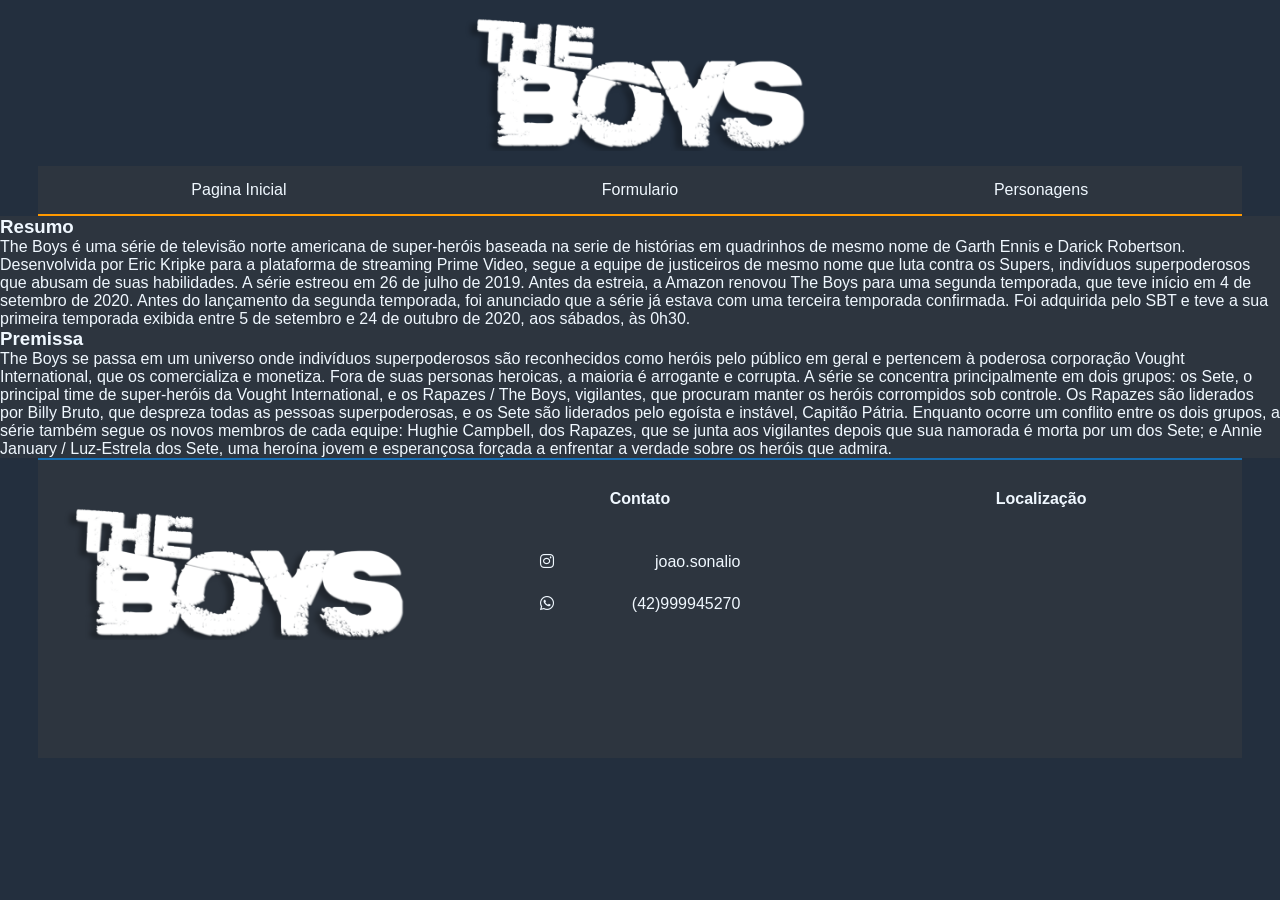
==== index.html @ 51f14185 "CabecalhoRodape Cabecalho e rodape feitos, sem o rodapé responsivo" ====
<!DOCTYPE html>
<html lang="en, pt-br">

<head>
    <meta name="description" content="Site The Boys">
    <meta name="keywords" content="The Boys, Trabalho">
    <meta charset="UTF-8">
    <meta name="viewport" content="width=device-width, initial-scale=1.0">
    <link rel="stylesheet" href="https://cdnjs.cloudflare.com/ajax/libs/font-awesome/6.6.0/css/all.min.css"
        integrity="sha512-Kc323vGBEqzTmouAECnVceyQqyqdsSiqLQISBL29aUW4U/M7pSPA/gEUZQqv1cwx4OnYxTxve5UMg5GT6L4JJg=="
        crossorigin="anonymous" referrerpolicy="no-referrer">
    <link rel="stylesheet" href="assets/css/CabecalhoRodape.css">
    <link rel="stylesheet" href="">
    <title>Pagina Inicial</title>
</head>

<body>

    <!-- --------------------------Cabeçalho-------------------------- -->
    <header>
        <img src="assets/img/logo_white.png" alt="LogoTheBoys" class="LogoSite">

        <nav>
            <div class="w33"><a href="">Pagina Inicial</a></div>
            <div class="w33"><a href="">Formulario</a></div>
            <div class="w33"><a href="">Personagens</a></div>
        </nav>
        <div class="mobile">
            <a href="" class="fa-solid fa-bars"></a>
        </div>
    </header>
    <!-- --------------------------Cabeçalho-------------------------- -->

    <main>

        <section>

            <article id="resumo" class="sobre">
               
                <h1 id="tituloResumo">
                    Resumo
                </h1>
                <p id="textoResumo">
                The Boys é uma série de televisão norte americana de super-heróis baseada na serie de histórias em quadrinhos de mesmo nome de Garth Ennis e Darick Robertson. Desenvolvida por Eric Kripke para a plataforma de streaming Prime Video, segue a equipe de justiceiros de mesmo nome que luta contra os Supers, indivíduos superpoderosos que abusam de suas habilidades.
                A série estreou em 26 de julho de 2019. Antes da estreia, a Amazon renovou The Boys para uma segunda temporada, que teve início em 4 de setembro de 2020. Antes do lançamento da segunda temporada, foi anunciado que a série já estava com uma terceira temporada confirmada.
                Foi adquirida pelo SBT e teve a sua primeira temporada exibida entre 5 de setembro e 24 de outubro de 2020, aos sábados, às 0h30.
                </p>
    
            </article>
            
            <article id="premissa" class="sobre">
    
                <h1 id="tituloPremissa">
                    Premissa
                </h1>
                <p id="textoPremissa">
                The Boys se passa em um universo onde indivíduos superpoderosos são reconhecidos como heróis pelo público em geral e pertencem à poderosa corporação Vought International, que os comercializa e monetiza. Fora de suas personas heroicas, a maioria é arrogante e corrupta. A série se concentra principalmente em dois grupos: os Sete, o principal time de super-heróis da Vought International, e os Rapazes / The Boys, vigilantes, que procuram manter os heróis corrompidos sob controle.
                Os Rapazes são liderados por Billy Bruto, que despreza todas as pessoas superpoderosas, e os Sete são liderados pelo egoísta e instável, Capitão Pátria. Enquanto ocorre um conflito entre os dois grupos, a série também segue os novos membros de cada equipe: Hughie Campbell, dos Rapazes, que se junta aos vigilantes depois que sua namorada é morta por um dos Sete; e Annie January / Luz-Estrela dos Sete, uma heroína jovem e esperançosa forçada a enfrentar a verdade sobre os heróis que admira.
                </p>  
    
            </article>
            
    
        </section>

    </main>

    <!-- --------------------------Rodapé-------------------------- -->
    <footer>

        <div class="rodape">
            <div class="w33">
                <img class="LogoSite" src="assets/img/logo_white.png" alt="LogoTheBoys">
            </div>
    
            <div class="w33">
                <h4>Contato</h4>
                <table>
                    <tbody>
                        <tr>
                            <td><a href="https://www.instagram.com/joao.sonalio/" target="_blank"><i class="fa-brands fa-instagram"></i></a>
                            </td>
                            <td>joao.sonalio</td>
                        </tr>
                        <tr>
                            <td><a
                                    href="https://api.whatsapp.com/send/?phone=42999945270&text&type=phone_number&app_absent=0" target="_blank"><i
                                        class="fa-brands fa-whatsapp"></i></a></td>
                            <td>(42)999945270</td>
                        </tr>
                    </tbody>
    
                </table>
            </div>
    
            <div class="w33">
                <h4>Localização</h4>
                <iframe
                    src="https://www.google.com/maps/embed?pb=!1m18!1m12!1m3!1d3443.843861908598!2d-51.05014303612233!3d-26.227693068539793!2m3!1f0!2f0!3f0!3m2!1i1024!2i768!4f13.1!3m3!1m2!1s0x94e6602a2f792417%3A0x260a3f120bc90789!2sIFPR%20-%20Campus%20Uni%C3%A3o%20da%20Vit%C3%B3ria!5e0!3m2!1spt-BR!2sbr!4v1725923121642!5m2!1spt-BR!2sbr"
                    width="600" height="450" style="border:0;" allowfullscreen="" loading="lazy"
                    referrerpolicy="no-referrer-when-downgrade"></iframe>
            </div>
        </div>

    </footer>

    <!-- --------------------------Rodapé-------------------------- -->
</body>

</html>
---- assets/css/CabecalhoRodape.css ----
*{
    margin: 0;
    padding: 0;
    box-sizing: border-box;
}

body{
    background-color:#232f3e ;
    color:aliceblue;
    font-family: Verdana, Geneva, Tahoma, sans-serif;
    font-size: 16px;
}

/*
Cores:

Cinza escuro #232f3e
Cinza Claro #2d353f
Laranja #ff9900
Azul #146eb4
Branco #ffffff
*/


/* --------------------------Cabeçalho--------------------------*/
header{
    width: 100%;
    display: flex;
    flex-wrap: nowrap;
    flex-direction: column;
    align-items: center;
}

.LogoSite{
    width: 350px;
    margin: 15px;
}

nav{
    background-color: #2d353f;

    position: sticky;
    width: 94%;

    display: flex;
    flex-flow: row nowrap;
    justify-content: space-evenly;
    align-items: center;

    border-bottom: 2px solid #ff9900;
}

.w33{
    width: 33.333%;
}

nav div{
    
    padding-bottom: 15px;
    padding-top: 15px;

    height: 100%;

    display: flex;
    align-items: center;
    justify-content: center;

}


a{
    
    text-decoration: none;
    color: aliceblue;
}

.mobile{
    display: none;
}

nav div:hover{
    transition: 0.2s;
    border-bottom: 2px solid #ff9900;   
    font-size: 16.5px;
}

@media screen and (max-width:768px){
    
    nav{
        
        display: flex;
        flex-wrap: wrap;
        

    }

    .w33{
        width: 100%;
    }
}
    
@media screen and (max-width:500px) {
    
    nav{
        display: none;
    }
    
    .mobile{
        width: 100%;
        display: flex;
        justify-content: right;
        padding: 15px;
    }

}

/* --------------------------Cabeçalho--------------------------*/

/* --------------------------Corpo do Texto--------------------------*/

section{
    background-color: #2d353f;
}

/* --------------------------Corpo do Texto--------------------------*/

/*--------------------------Rodapé--------------------------*/

footer{

    display: flex;
    justify-content: center;
}

.rodape{
    width: 94%;

    background-color: #2d353f;
    display: flex;
    flex-flow:row wrap;
    justify-content: space-around;

    border-top: solid 2px #146eb4;
}

footer div{
    
    height: 300px;

    display: flex;
    flex-direction: column;
    justify-content:start;
    align-items:center;
}

footer div.w33{
    
    padding: 30px;

}

table{
    width: 100%;

    padding: 45px;

    display: flex;
    justify-content: center;
}

tbody{
    width: 80%;
    height: 60px;

    justify-content: space-between;
    display: flex;
    flex-direction: column;
}

tr{
    display: flex;
    flex-direction: row;
    justify-content: space-between;
}

iframe{
    width: 225px;
    height: 225px;
}

/*--------------------------Rodapé--------------------------*/
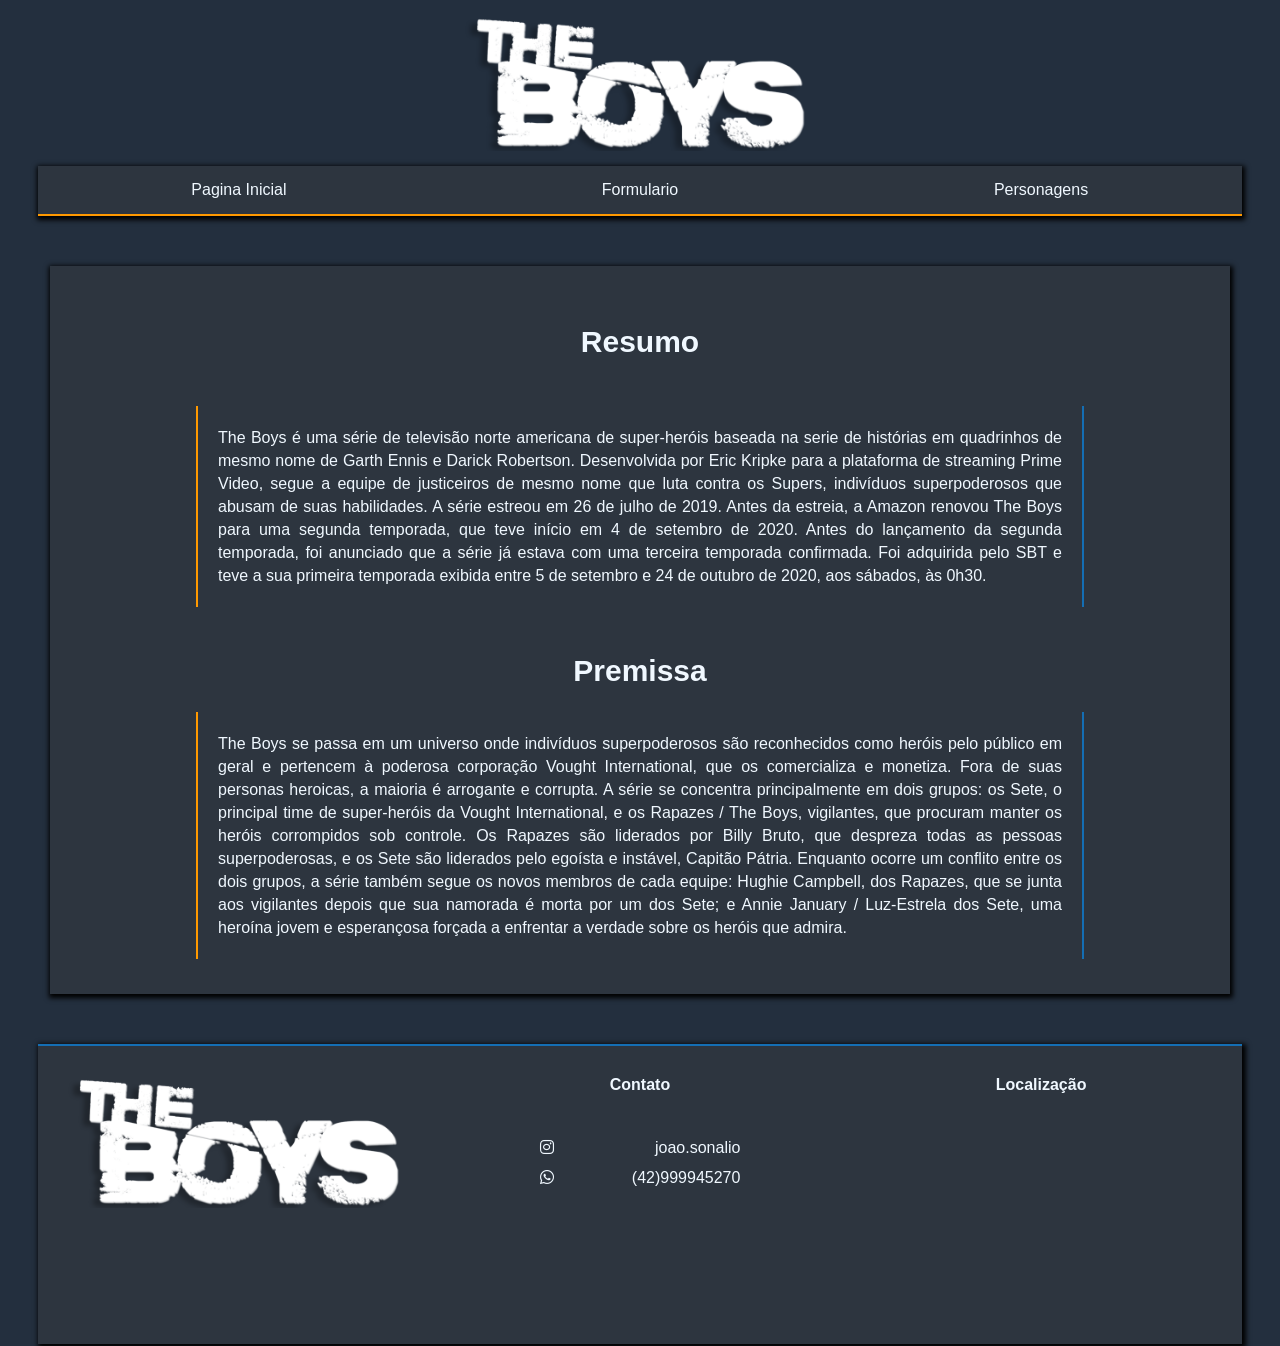
==== commit 17fe39cb: "Merge branch 'PaginaFormulario' of https://github.com/joaogson/trabalhoSiteFinal into PaginaFormular" ====
--- a/index.html
+++ b/index.html
@@ -10,7 +10,7 @@
         integrity="sha512-Kc323vGBEqzTmouAECnVceyQqyqdsSiqLQISBL29aUW4U/M7pSPA/gEUZQqv1cwx4OnYxTxve5UMg5GT6L4JJg=="
         crossorigin="anonymous" referrerpolicy="no-referrer">
     <link rel="stylesheet" href="assets/css/CabecalhoRodape.css">
-    <link rel="stylesheet" href="">
+    <link rel="stylesheet" href="assets/css/PaginaInicial.css">
     <title>Pagina Inicial</title>
 </head>
 
@@ -21,9 +21,9 @@
         <img src="assets/img/logo_white.png" alt="LogoTheBoys" class="LogoSite">
 
         <nav>
-            <div class="w33"><a href="">Pagina Inicial</a></div>
-            <div class="w33"><a href="">Formulario</a></div>
-            <div class="w33"><a href="">Personagens</a></div>
+            <div class="w33"><a href="index.html">Pagina Inicial</a></div>
+            <div class="w33"><a href="Formulario.html">Formulario</a></div>
+            <div class="w33"><a href="Personagens.html">Personagens</a></div>
         </nav>
         <div class="mobile">
             <a href="" class="fa-solid fa-bars"></a>
@@ -35,25 +35,21 @@
 
         <section>
 
-            <article id="resumo" class="sobre">
+            <article class="conteudo">
                
-                <h1 id="tituloResumo">
+                <h1 class="titulo">
                     Resumo
                 </h1>
-                <p id="textoResumo">
+                <p class="conteudo">
                 The Boys é uma série de televisão norte americana de super-heróis baseada na serie de histórias em quadrinhos de mesmo nome de Garth Ennis e Darick Robertson. Desenvolvida por Eric Kripke para a plataforma de streaming Prime Video, segue a equipe de justiceiros de mesmo nome que luta contra os Supers, indivíduos superpoderosos que abusam de suas habilidades.
                 A série estreou em 26 de julho de 2019. Antes da estreia, a Amazon renovou The Boys para uma segunda temporada, que teve início em 4 de setembro de 2020. Antes do lançamento da segunda temporada, foi anunciado que a série já estava com uma terceira temporada confirmada.
                 Foi adquirida pelo SBT e teve a sua primeira temporada exibida entre 5 de setembro e 24 de outubro de 2020, aos sábados, às 0h30.
                 </p>
-    
-            </article>
-            
-            <article id="premissa" class="sobre">
-    
-                <h1 id="tituloPremissa">
+
+                <h1 class="titulo">
                     Premissa
                 </h1>
-                <p id="textoPremissa">
+                <p class="conteudo">
                 The Boys se passa em um universo onde indivíduos superpoderosos são reconhecidos como heróis pelo público em geral e pertencem à poderosa corporação Vought International, que os comercializa e monetiza. Fora de suas personas heroicas, a maioria é arrogante e corrupta. A série se concentra principalmente em dois grupos: os Sete, o principal time de super-heróis da Vought International, e os Rapazes / The Boys, vigilantes, que procuram manter os heróis corrompidos sob controle.
                 Os Rapazes são liderados por Billy Bruto, que despreza todas as pessoas superpoderosas, e os Sete são liderados pelo egoísta e instável, Capitão Pátria. Enquanto ocorre um conflito entre os dois grupos, a série também segue os novos membros de cada equipe: Hughie Campbell, dos Rapazes, que se junta aos vigilantes depois que sua namorada é morta por um dos Sete; e Annie January / Luz-Estrela dos Sete, uma heroína jovem e esperançosa forçada a enfrentar a verdade sobre os heróis que admira.
                 </p>  
@@ -70,7 +66,7 @@
 
         <div class="rodape">
             <div class="w33">
-                <img class="LogoSite" src="assets/img/logo_white.png" alt="LogoTheBoys">
+                <img class="LogoRodape" src="assets/img/logo_white.png" alt="LogoTheBoys">
             </div>
     
             <div class="w33">
--- a/assets/css/CabecalhoRodape.css
+++ b/assets/css/CabecalhoRodape.css
@@ -36,6 +36,10 @@
     margin: 15px;
 }
 
+.LogoRodape{
+    width: 100%;
+}
+
 nav{
     background-color: #2d353f;
 
@@ -48,6 +52,8 @@
     align-items: center;
 
     border-bottom: 2px solid #ff9900;
+
+    box-shadow: 1px 2px 5px 2px black;
 }
 
 .w33{
@@ -116,18 +122,12 @@
 
 /* --------------------------Cabeçalho--------------------------*/
 
-/* --------------------------Corpo do Texto--------------------------*/
-
-section{
-    background-color: #2d353f;
-}
-
-/* --------------------------Corpo do Texto--------------------------*/
 
 /*--------------------------Rodapé--------------------------*/
 
 footer{
 
+    width: 100%;
     display: flex;
     justify-content: center;
 }
@@ -141,6 +141,8 @@
     justify-content: space-around;
 
     border-top: solid 2px #146eb4;
+
+    box-shadow: 2px 2px 5px 2px black;
 }
 
 footer div{
@@ -178,6 +180,7 @@
 }
 
 tr{
+    height: 50px;
     display: flex;
     flex-direction: row;
     justify-content: space-between;
@@ -188,6 +191,19 @@
     height: 225px;
 }
 
+@media screen and (max-width:768px) {
+    .rodape{
+        display: flex;
+        flex-wrap: wrap;
+        justify-content: center;
+        height: 100%;
+    }
+
+    .w33 table tr{
+        flex-wrap: wrap;
+    }
+}
+
 /*--------------------------Rodapé--------------------------*/
     
 
--- a/assets/css/PaginaInicial.css
+++ b/assets/css/PaginaInicial.css
@@ -0,0 +1,62 @@
+/* --------------------------Corpo do Texto--------------------------*/
+
+main{
+    margin: 50px;
+
+
+    display: flex;
+    justify-content: center;
+    align-items: center;
+}
+
+/*
+Cores:
+
+Cinza escuro #232f3e
+Cinza Claro #2d353f
+Laranja #ff9900
+Azul #146eb4
+Branco #ffffff
+*/
+
+section{
+
+    background-color: #2d353f;
+
+    box-shadow: 1px 2px 5px 2px black;
+
+    padding: 35px;
+}
+
+article{
+    height: 100%;
+    width: 100%;
+
+    display: grid;
+    grid-template-columns: 1fr;
+    grid-template-rows: 1fr 3fr 1fr 3fr;
+    justify-items: center;
+    align-items: center
+    
+}
+
+article h1{
+    font-size: 30px;
+}
+
+article p{
+    width: 80%;
+
+    padding: 20px;
+
+    line-height: 23px;
+
+    justify-content: center;
+    text-align: justify;
+
+    border-left: 2px solid #ff9900;
+    border-right: 2px solid #146eb4;
+
+}
+
+/* --------------------------Corpo do Texto--------------------------*/
